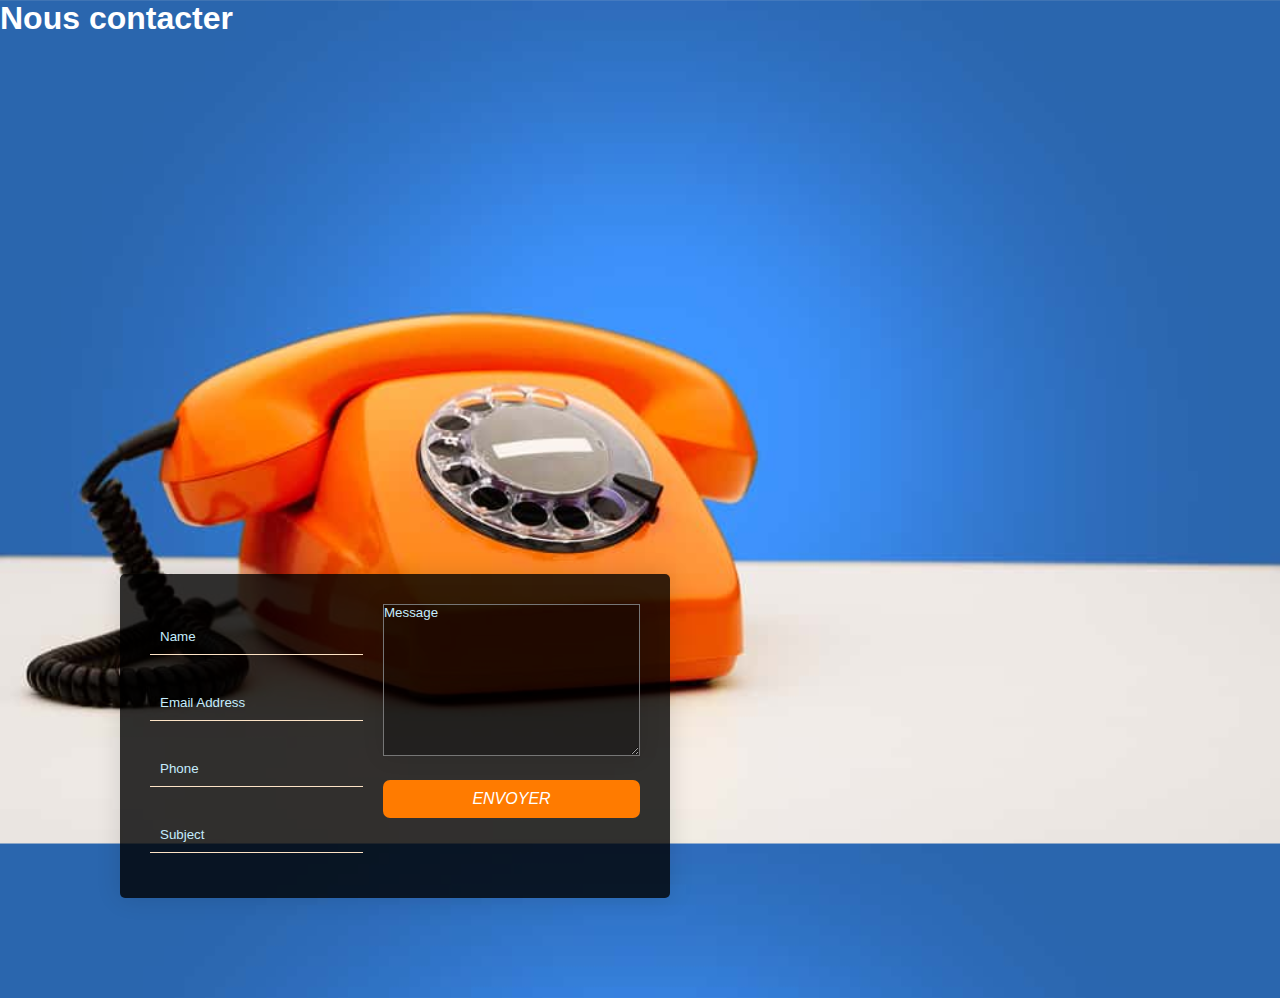
==== contact.html @ 9cdcbe76 "Init" ====
<!DOCTYPE html>
<html lang="en">

<head>
    <meta charset="UTF-8">
    <meta name="viewport" content="width=device-width, initial-scale=1.0">
    <title>Hotel Best Western </title>
    <link rel="stylesheet" href="style contact.css">


</head>
<body>
    <h1>Nous contacter</h1>
    <div class="wrapper">
      
        <div class="contact-form">
            <div class="input-fields">
                <input type="text" class="input" placeholder="Name">
                <input type="text" class="input" placeholder="Email Address">
                <input type="text" class="input" placeholder="Phone">
                <input type="text" class="input" placeholder="Subject">
            </div>

            <div class="smg">
                <textarea cols="30" rows="10" placeholder="Message"></textarea>
                <a href="">
                    <div class="btn"> <i>Envoyer</i> </div>
                </a>

            </div>
        </div>
    </div>
</body>
</html>
---- style contact.css ----
body
{
    background-image: url("telephone-fixe.jpg");
    background-size: cover;
}
h1
{
    color: white;
}
#List ul
{
    padding: 0;
    margin: 0;
    line-height: 46px;
    letter-spacing: 0px;
    font-size: 20px;
}

#List li
{   
    text-transform: capitalize;    
    list-style: none;
    font-family: 'Trebuchet MS', 'Lucida Sans Unicode', 'Lucida Grande', 'Lucida Sans', Arial, sans-serif;
    float: left;
    position: relative;
    background-color: none;
    border-radius: 3px;

}

#List ul li a
{
    color: white;
    display: block;
    text-decoration: none;
    width: 160px;
    height: 40px;
    border:  10px transparent black;  
    
    
}

#List 
{
    display: inline;
    font-family: 'Trebuchet MS', 'Lucida Sans Unicode', 'Lucida Grande', 'Lucida Sans', Arial, sans-serif;
    text-transform: capitalize;
    padding-bottom: 30px; 

}

#List ul li a:hover
{
    color: goldenrod;
    font-family: 'Trebuchet MS', 'Lucida Sans Unicode', 'Lucida Grande', 'Lucida Sans', Arial, sans-serif;
}


#List ul li:hover ul
{
    visibility: visible;
}
#List ul ul
{   
    
    position: absolute;
    top: 30px;
    visibility: hidden;
}

#center
{
    text-align: justify;
    margin-left: 320px;
}

body
{
    margin: 0;
    padding: 0;
}
h1 p
{
    color: white;
    padding-top: -30px;
    margin-top: 70px;
    text-align: center;
    font-family: Cambria, Cochin, Georgia, Times, 'Times New Roman', serif;
    font-size: 30px;
    text-transform: uppercase;
    text-decoration: none;
    letter-spacing: 1px;
}

#img
{
    width: 100%;
    height: 100%;
    margin-top: -55px;
}
@import url('https://fonts.googleapis.com/css?family=Roboto');

*
{
    margin: 0;
    padding: 0;
    box-sizing: border-box;
    outline: none;
    font-family: 'Roboto', sans-serif;
}


.wrapper
{
    position: absolute;
    bottom: -40%;
    transform: translateY(-50%);
    width: 100%;
    padding: 0 20px;
}

.contact-form
{
    max-width: 550px;
    margin: 100px;
    background: rgba(0, 0, 0,0.8);
    padding: 30px;
    border-radius: 5px;
    display: flex;
    box-shadow: 0 0 25px rgba(0, 0, 0, 0.13);
}

.input-fields
{
    display: flex;
    flex-direction: column;
    margin-right: 4%;
}

.input-fields,
.msg
{
    width: 50%;
}

.input-fields .input,
.msg textarea
{
    margin: 15px 0;
    background: transparent;
    border: 0;
    border-bottom: 1px solid #fde3c5;
    padding: 10px;
    color: #c5ecfd;
    width: 100%;
}

textarea
{   
    color: white;
    background: rgba(0, 0, 0,0.3);
    box-shadow: 0 0 20px rgba(0, 0, 0, 0.1);
}

.msg textarea
{
    height: 212px;
}

::-webkit-input-placeholder
{
    color: #c5ecfd;    
}

::-moz-input-placeholder
{
    color: #c5ecfd;    
}

::-ms-input-placeholder
{
    color: #c5ecfd;    
}


.btn
{
    margin-top: 20px;
    background: #ff7b00;
    text-align: center;
    padding: 10px;
    border-radius: 7px;
    color: white;
    cursor: pointer;
    text-transform: uppercase;
}

.smg a
{
    text-decoration: none;
}
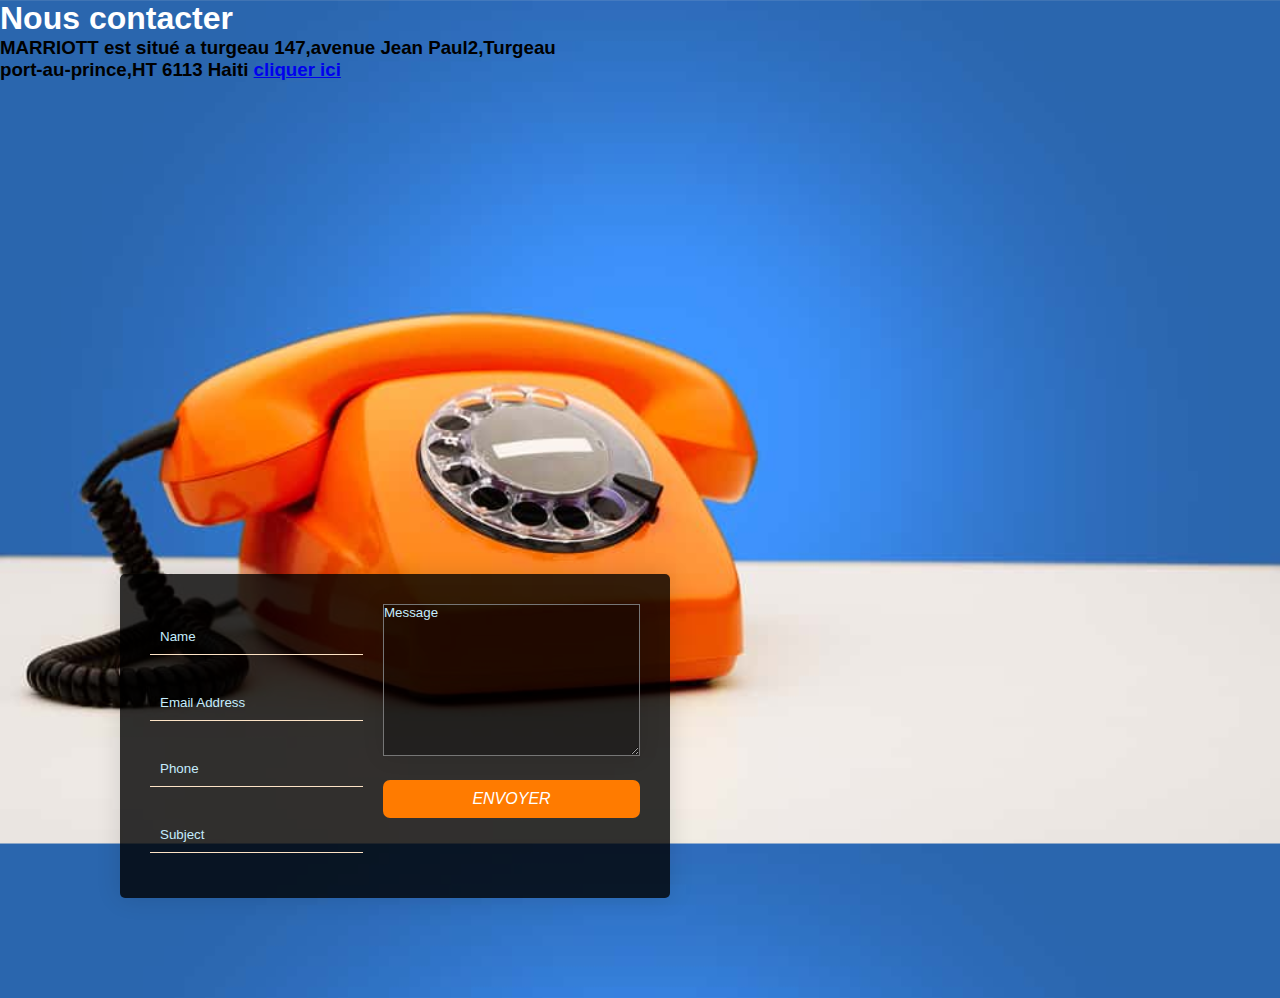
==== commit ed39dd63: "Update contact.html" ====
--- a/contact.html
+++ b/contact.html
@@ -4,13 +4,15 @@
 <head>
     <meta charset="UTF-8">
     <meta name="viewport" content="width=device-width, initial-scale=1.0">
-    <title>Hotel Best Western </title>
+    <title>Hotel Marriott </title>
     <link rel="stylesheet" href="style contact.css">
 
 
 </head>
 <body>
     <h1>Nous contacter</h1>
+    <h3>   MARRIOTT est situ&eacute; a turgeau 147,avenue Jean Paul2,Turgeau <br> port-au-prince,HT 6113 Haiti
+            <a href="https://www.google.com/maps/search/marriott+hotel+haiti/@18.5597952,-72.2960384,13z"> cliquer ici</a></h3>
     <div class="wrapper">
       
         <div class="contact-form">
@@ -30,5 +32,6 @@
             </div>
         </div>
     </div>
+     
 </body>
-</html>+</html>
